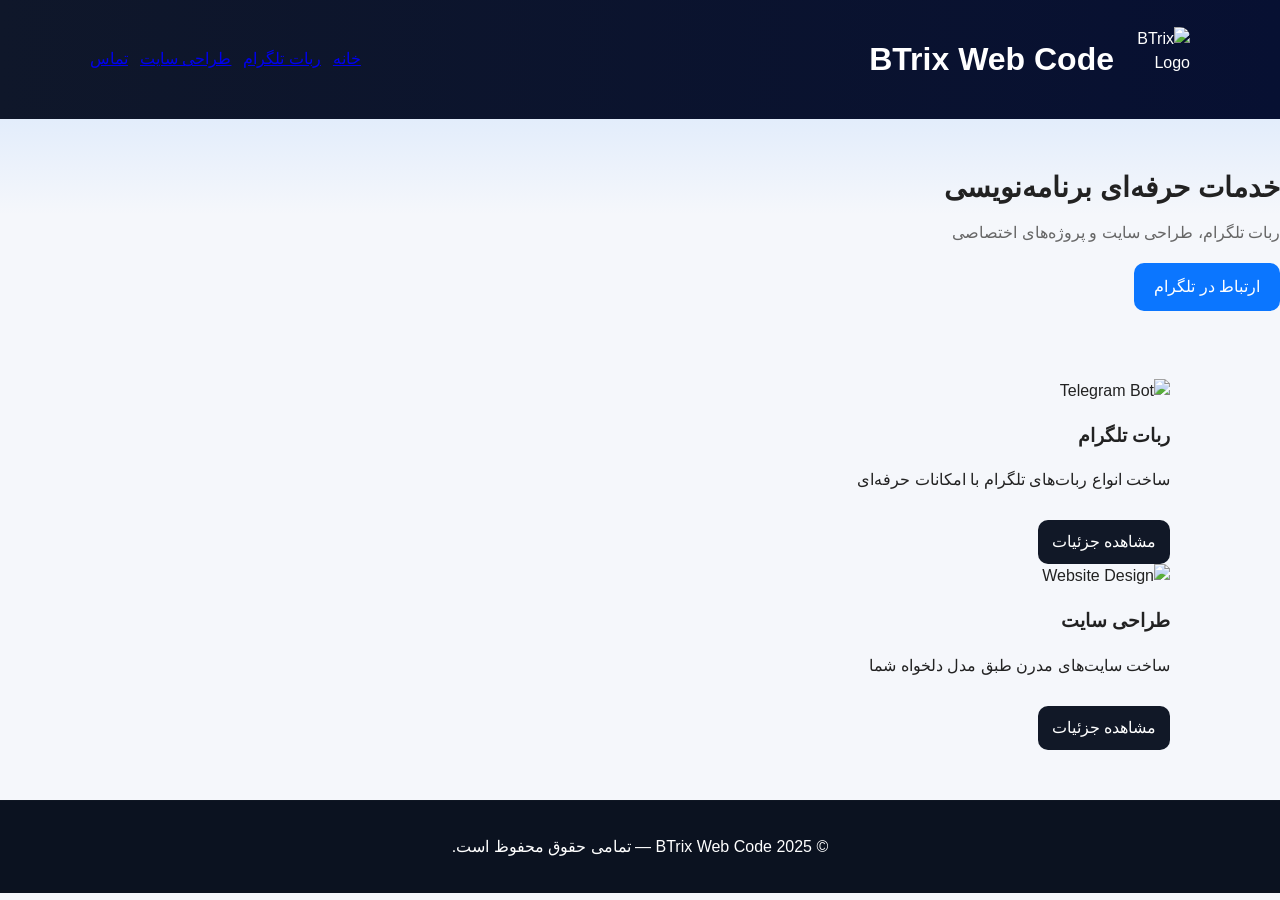
==== index.html @ 3c261a2b "Add files via upload" ====
<!DOCTYPE html>
<html lang="fa" dir="rtl">
<head>
  <meta charset="UTF-8">
  <meta name="viewport" content="width=device-width, initial-scale=1.0">
  <title>BTrix Web Code</title>
  <link rel="stylesheet" href="style.css">
</head>
<body>

<header class="site-header">
  <div class="container header-inner">

    <div class="logo-area">
      <img src="images/B-Trix Web Code.png" class="logo" alt="BTrix Logo">
      <h1>BTrix Web Code</h1>
    </div>

    <nav class="main-nav">
      <a href="index.html">خانه</a>
      <a href="product-bot.html">ربات تلگرام</a>
      <a href="product-site.html">طراحی سایت</a>
      <a href="https://t.me/BTrix67" target="_blank">تماس</a>
    </nav>

  </div>
</header>


<section class="hero">
  <h2>خدمات حرفه‌ای برنامه‌نویسی</h2>
  <p>ربات تلگرام، طراحی سایت و پروژه‌های اختصاصی</p>
  <a class="cta" href="https://t.me/BTrix67" target="_blank">ارتباط در تلگرام</a>
</section>


<section class="products container">

  <!-- محصول 1 -->
  <div class="product-card">
    <img src="images/IMG_2753.jpeg" alt="Telegram Bot">
    <h3>ربات تلگرام</h3>
    <p>ساخت انواع ربات‌های تلگرام با امکانات حرفه‌ای</p>
    <a class="btn" href="product-bot.html">مشاهده جزئیات</a>
  </div>

  <!-- محصول 2 -->
  <div class="product-card">
    <img src="images/IMG_2754.jpeg" alt="Website Design">
    <h3>طراحی سایت</h3>
    <p>ساخت سایت‌های مدرن طبق مدل دلخواه شما</p>
    <a class="btn" href="product-site.html">مشاهده جزئیات</a>
  </div>

</section>

<footer class="site-footer">
  <p>© 2025 BTrix Web Code — تمامی حقوق محفوظ است.</p>
</footer>

<script src="script.js"></script>

</body>
</html>
---- style.css ----
:root{
  --bg:#f5f7fb;
  --card:#ffffff;
  --accent:#0b76ff;
  --text:#222;
  --muted:#666;
  --container-width:1100px;
  --radius:12px;
}

*{box-sizing:border-box}
body{
  margin:0;
  font-family: "Vazirmatn", "Segoe UI", Tahoma, sans-serif;
  background:var(--bg);
  color:var(--text);
  line-height:1.5;
  -webkit-font-smoothing:antialiased;
}

.container{
  max-width:var(--container-width);
  margin:0 auto;
  padding:20px;
}

/* Header */
.site-header{
  background:linear-gradient(90deg,#0f172a,#071032);
  color:#fff;
}
.header-inner{
  display:flex;
  align-items:center;
  justify-content:space-between;
  padding:14px 0;
}
.logo-area{display:flex;align-items:center;gap:12px}
.logo{width:64px;height:64px;object-fit:cover;border-radius:10px}
.logo.small{width:48px;height:48px}
.brand h1{margin:0;font-size:18px}
.tag{margin:0;font-size:13px;color:rgba(255,255,255,0.8)}

/* Navigation */
.main-nav{display:flex;align-items:center;gap:12px}
.nav-link{color:rgba(255,255,255,0.9);text-decoration:none;padding:8px 12px;border-radius:8px}
.nav-link:hover{background:rgba(255,255,255,0.06)}
.nav-link.active{background:rgba(255,255,255,0.12)}
.mobile-toggle{display:none;background:transparent;border:none;color:#fff;font-size:22px}

/* Hero */
.hero{
  padding:48px 0;
  background: linear-gradient(180deg, rgba(11,118,255,0.08), transparent 40%);
}
.hero-inner{text-align:center;padding:30px}
.hero h2{margin:0 0 12px 0;font-size:28px}
.hero p{margin:0 0 18px;color:var(--muted)}
.cta{display:inline-block;padding:12px 20px;background:var(--accent);color:#fff;border-radius:10px;text-decoration:none;transition:0.25s}
.cta:hover{transform:translateY(-3px);box-shadow:0 8px 18px rgba(11,118,255,0.15)}

/* Features */
.features{display:flex;gap:20px;justify-content:center;margin-top:20px;flex-wrap:wrap}
.feature-card{background:var(--card);padding:18px;border-radius:14px;box-shadow:0 6px 20px rgba(13,20,40,0.06);width:320px;text-align:center}
.btn{display:inline-block;margin-top:12px;padding:10px 14px;border-radius:10px;background:#111827;color:#fff;text-decoration:none}
.btn-telegram{display:inline-block;padding:10px 14px;border-radius:10px;background:#0088cc;color:#fff;text-decoration:none}
.btn-telegram.large{padding:14px 20px;font-weight:700}
.lead{color:var(--muted)}

/* Product page */
.product-page{padding:30px 0}
.product-hero{background:var(--card);padding:20px;border-radius:12px;box-shadow:0 6px 18px rgba(0,0,0,0.05);margin-bottom:18px;text-align:center}
.product-details{background:#fff;padding:20px;border-radius:12px;box-shadow:0 6px 18px rgba(0,0,0,0.04)}

/* Footer */
.site-footer{padding:18px 0;background:#0b1220;color:#fff;margin-top:30px;text-align:center;border-top:1px solid rgba(255,255,255,0.02)}

/* Utilities */
ul{padding-left:1.1rem}
@media (max-width:900px){
  .header-inner{flex-direction:column;gap:10px;align-items:flex-start}
  .main-nav{gap:8px;flex-wrap:wrap}
  .mobile-toggle{display:block}
  .features{flex-direction:column;align-items:center}
}
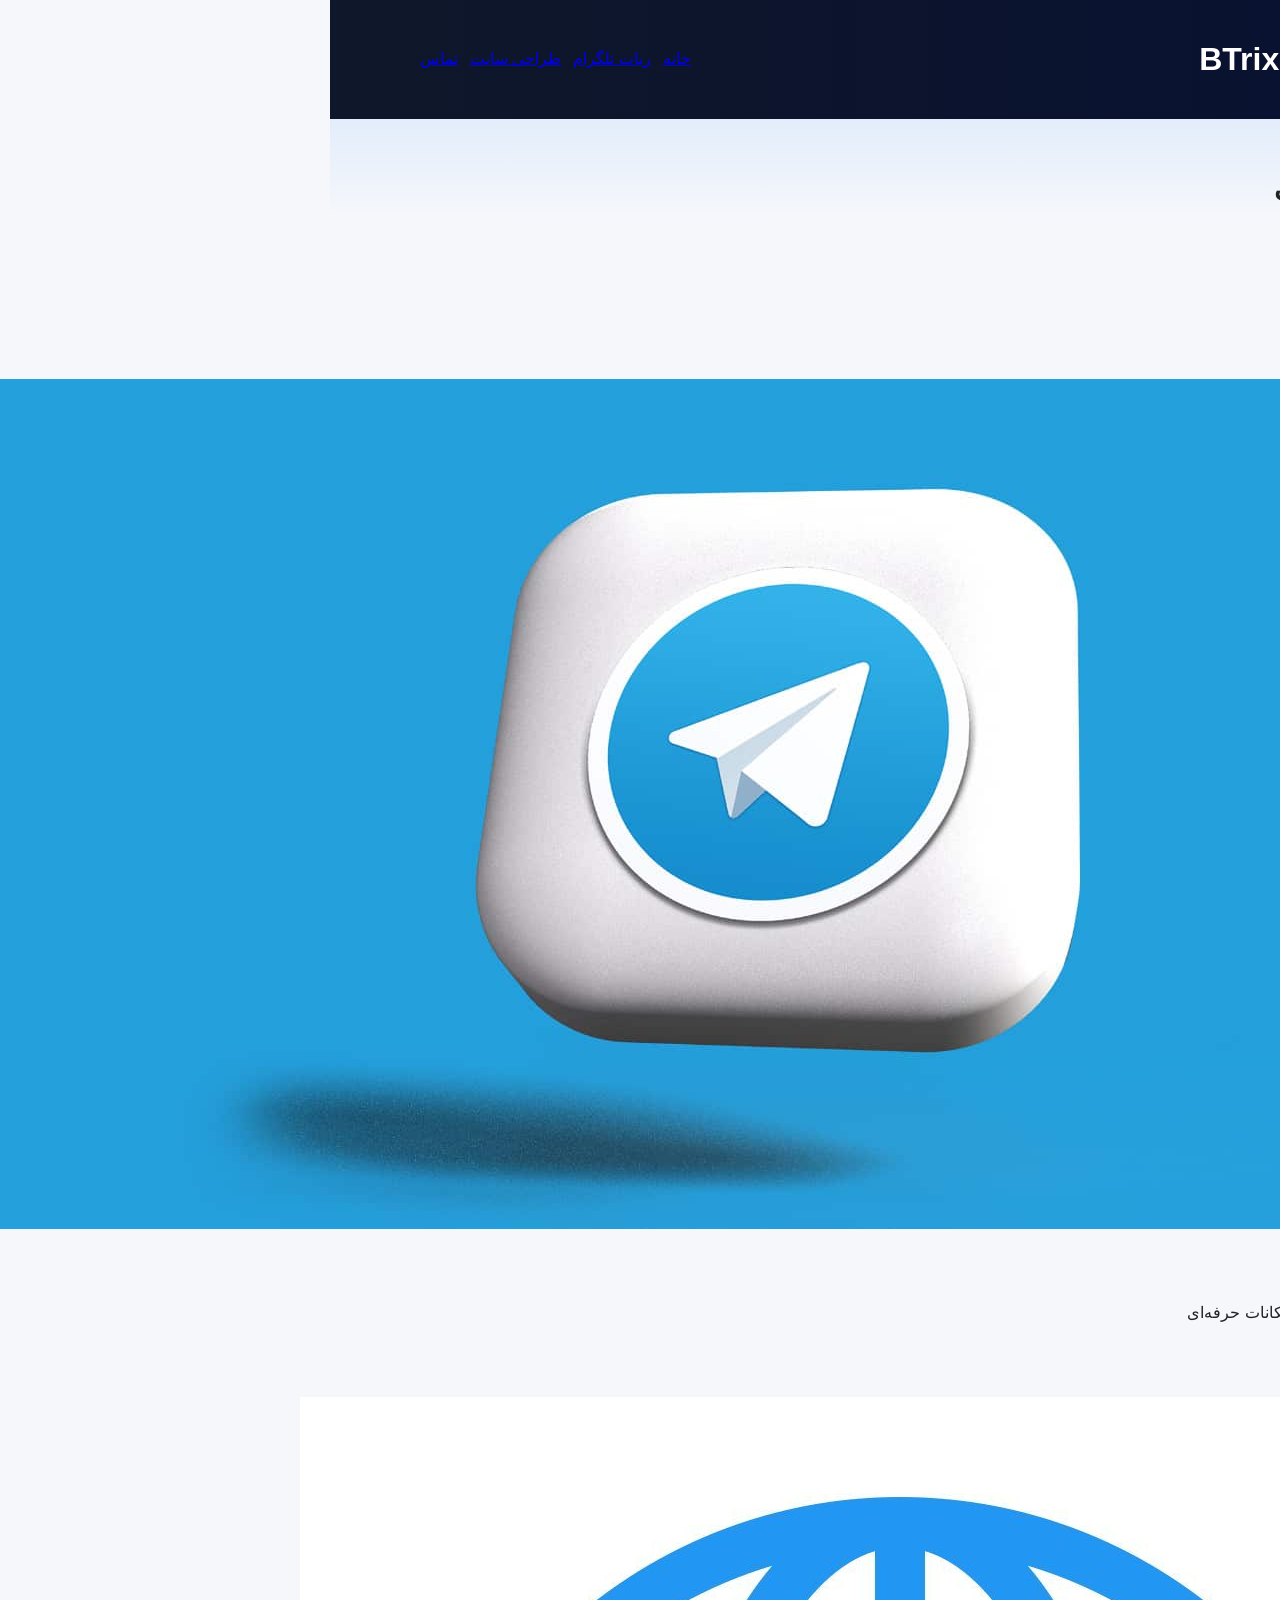
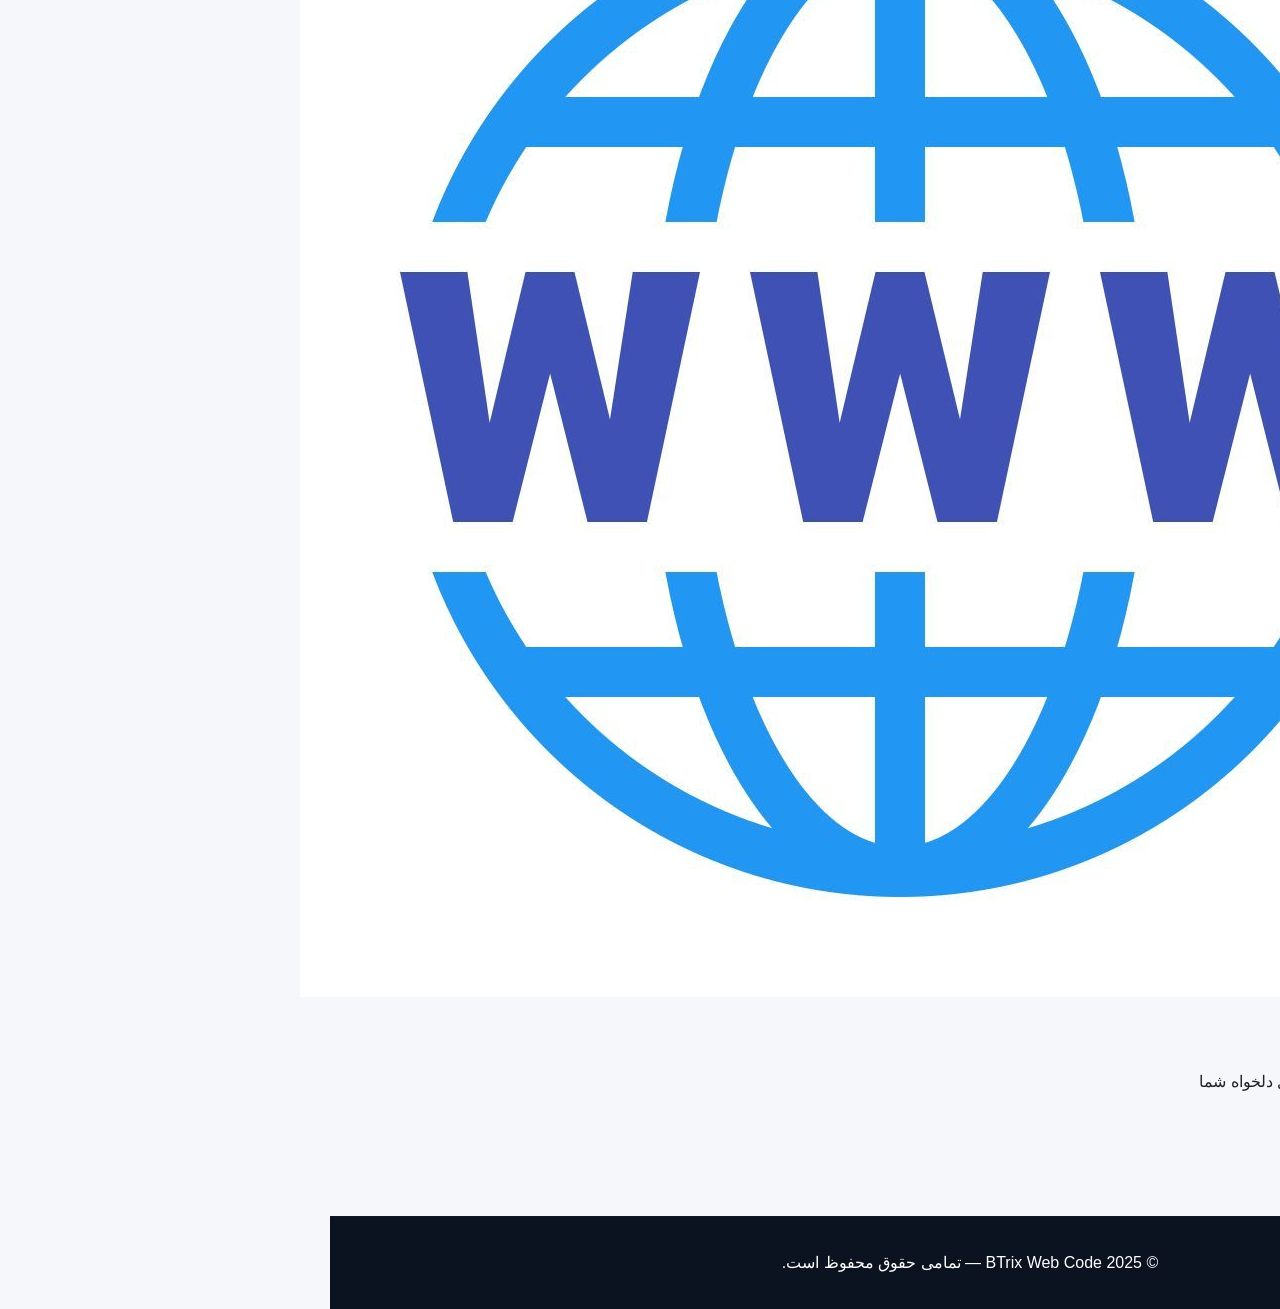
==== commit b1bbf07f: "Update index.html" ====
--- a/index.html
+++ b/index.html
@@ -38,7 +38,7 @@
 
   <!-- محصول 1 -->
   <div class="product-card">
-    <img src="images/IMG_2753.jpeg" alt="Telegram Bot">
+    <img src="images/IMG_2753.JPG" alt="Telegram Bot">
     <h3>ربات تلگرام</h3>
     <p>ساخت انواع ربات‌های تلگرام با امکانات حرفه‌ای</p>
     <a class="btn" href="product-bot.html">مشاهده جزئیات</a>
@@ -46,7 +46,7 @@
 
   <!-- محصول 2 -->
   <div class="product-card">
-    <img src="images/IMG_2754.jpeg" alt="Website Design">
+    <img src="images/IMG_2754.JPG" alt="Website Design">
     <h3>طراحی سایت</h3>
     <p>ساخت سایت‌های مدرن طبق مدل دلخواه شما</p>
     <a class="btn" href="product-site.html">مشاهده جزئیات</a>
@@ -62,3 +62,4 @@
 
 </body>
 </html>
+
